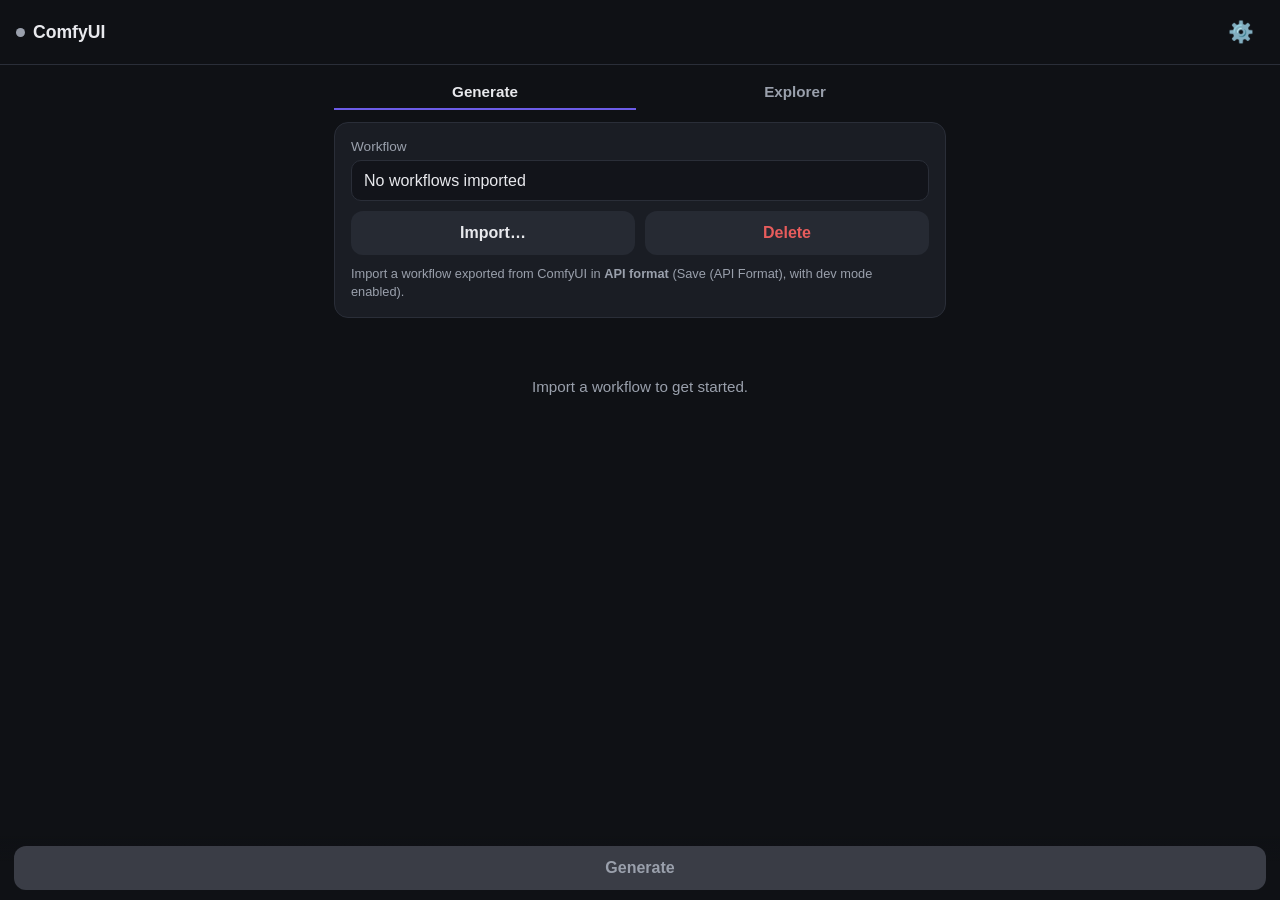
==== ios/ComfyUIMobile/Web/index.html @ 4665763b "Add native iOS WebView wrapper app A thin SwiftUI app (ios/) that hosts the existing web app in a WK" ====
<!DOCTYPE html>
<html lang="en">
<head>
<meta charset="UTF-8">
<meta name="viewport" content="width=device-width, initial-scale=1, maximum-scale=1, viewport-fit=cover">
<title>ComfyUI Mobile</title>
<link rel="manifest" href="manifest.webmanifest">
<link rel="apple-touch-icon" href="icons/apple-touch-icon.png">
<meta name="apple-mobile-web-app-capable" content="yes">
<meta name="apple-mobile-web-app-status-bar-style" content="black-translucent">
<meta name="apple-mobile-web-app-title" content="ComfyUI">
<meta name="theme-color" content="#0f1115">
<link rel="stylesheet" href="style.css?v=5">
</head>
<body>

<header class="topbar">
  <div class="topbar-title">
    <span class="dot" id="connDot"></span>
    ComfyUI
  </div>
  <button class="icon-btn" id="settingsBtn" aria-label="Settings">⚙️</button>
</header>

<nav class="tabbar">
  <button class="tab-btn active" id="tabGenerateBtn">Generate</button>
  <button class="tab-btn" id="tabExplorerBtn">Explorer</button>
</nav>

<main id="app">

  <!-- Workflow picker -->
  <section class="card">
    <div class="card-row">
      <label class="field-label" for="workflowSelect">Workflow</label>
      <select id="workflowSelect"></select>
    </div>
    <div class="card-row buttons-row">
      <button class="btn secondary" id="importWorkflowBtn">Import…</button>
      <button class="btn secondary danger" id="deleteWorkflowBtn">Delete</button>
      <input type="file" id="workflowFileInput" accept="application/json,.json" hidden>
    </div>
    <p class="hint" id="workflowHint">Import a workflow exported from ComfyUI in <b>API format</b> (Save (API Format), with dev mode enabled).</p>
  </section>

  <!-- Generation form -->
  <section class="card" id="genForm" hidden>
    <div class="field">
      <label class="field-label" for="positivePrompt">Prompt</label>
      <textarea id="positivePrompt" rows="3" placeholder="A photo of…"></textarea>
    </div>

    <div class="field" id="negativeField" hidden>
      <label class="field-label" for="negativePrompt">Negative prompt</label>
      <textarea id="negativePrompt" rows="2" placeholder="blurry, low quality…"></textarea>
    </div>

    <div class="field" id="checkpointField" hidden>
      <label class="field-label" for="checkpointSelect">Checkpoint</label>
      <select id="checkpointSelect"></select>
    </div>

    <div class="grid2" id="sizeField" hidden>
      <div class="field">
        <label class="field-label" for="widthInput">Width</label>
        <input type="number" id="widthInput" step="8" min="64">
      </div>
      <div class="field">
        <label class="field-label" for="heightInput">Height</label>
        <input type="number" id="heightInput" step="8" min="64">
      </div>
    </div>

    <div class="field" id="durationField" hidden>
      <label class="field-label" for="durationInput">Duration (seconds)</label>
      <input type="number" id="durationInput" min="1" step="1">
    </div>

    <details class="advanced" id="advancedDetails">
      <summary>Advanced</summary>

      <div class="grid2" id="samplerField" hidden>
        <div class="field">
          <label class="field-label" for="samplerSelect">Sampler</label>
          <select id="samplerSelect"></select>
        </div>
        <div class="field">
          <label class="field-label" for="schedulerSelect">Scheduler</label>
          <select id="schedulerSelect"></select>
        </div>
      </div>

      <div class="grid2" id="stepsCfgField" hidden>
        <div class="field">
          <label class="field-label" for="stepsInput">Steps</label>
          <input type="number" id="stepsInput" min="1">
        </div>
        <div class="field">
          <label class="field-label" for="cfgInput">CFG</label>
          <input type="number" id="cfgInput" step="0.1" min="0">
        </div>
      </div>

      <div class="field" id="seedField" hidden>
        <label class="field-label" for="seedInput">Seed</label>
        <div class="seed-row">
          <input type="number" id="seedInput" min="0">
          <label class="checkbox-label"><input type="checkbox" id="randomSeedCheckbox" checked> Random</label>
        </div>
      </div>

      <div class="field">
        <label class="field-label" for="rawJsonArea">Raw workflow JSON (editable)</label>
        <textarea id="rawJsonArea" rows="6" spellcheck="false"></textarea>
      </div>
    </details>
  </section>

  <!-- Progress -->
  <section class="card" id="progressCard" hidden>
    <div class="progress-row">
      <div class="spinner"></div>
      <span id="progressText">Queuing…</span>
    </div>
  </section>

  <!-- Gallery -->
  <section class="card" id="galleryCard" hidden>
    <h2 class="card-title">Results</h2>
    <div class="gallery" id="gallery"></div>
  </section>

  <p class="empty-state" id="emptyState">Import a workflow to get started.</p>

</main>

<main id="explorerView" hidden>
  <section class="card">
    <div class="card-row buttons-row">
      <button class="btn secondary" id="refreshMediaBtn">Refresh from ComfyUI</button>
      <button class="btn secondary danger" id="clearMediaBtn">Clear cache</button>
    </div>
    <p class="hint" id="mediaStatus"></p>
    <p class="hint">Pulls everything in ComfyUI's history, so it includes images made outside this app too — but ComfyUI's history is in-memory, so it only covers what's run since ComfyUI last restarted (plus anything this app has already cached).</p>
  </section>

  <section class="card" id="mediaCard" hidden>
    <div class="media-grid" id="mediaGrid"></div>
  </section>

  <p class="empty-state" id="mediaEmptyState">No images yet. Generate something, or tap Refresh.</p>
</main>

<div class="bottom-bar" id="bottomBar">
  <button class="btn primary" id="generateBtn" disabled>Generate</button>
</div>

<!-- Settings drawer -->
<div class="overlay" id="settingsOverlay" hidden>
  <div class="drawer">
    <div class="drawer-header">
      <h2>Settings</h2>
      <button class="icon-btn" id="closeSettingsBtn" aria-label="Close">✕</button>
    </div>
    <div class="field">
      <label class="field-label" for="addressSelect">Saved addresses</label>
      <select id="addressSelect"></select>
    </div>
    <div class="field suggest-wrap">
      <label class="field-label" for="baseUrlInput">ComfyUI address</label>
      <input type="text" id="baseUrlInput" placeholder="my-pc.tailxxxx.ts.net:8188" autocomplete="off">
      <ul class="suggest-list" id="addressHistoryList" hidden></ul>
    </div>
    <div class="card-row buttons-row">
      <button class="btn secondary" id="testConnBtn">Test connection</button>
      <button class="btn secondary" id="saveAddressBtn">Save as…</button>
      <button class="btn secondary danger" id="deleteAddressBtn">Delete</button>
    </div>
    <p class="hint" id="connStatus"></p>
    <p class="hint">ComfyUI must be started with <code>--enable-cors-header</code> so this app (served from a different port) can call its API. See README.</p>
  </div>
</div>

<!-- Lightbox -->
<div class="overlay" id="lightboxOverlay" hidden>
  <div class="lightbox">
    <button class="icon-btn lightbox-close" id="closeLightboxBtn" aria-label="Close">✕</button>
    <img id="lightboxImg" alt="Generated image">
    <a id="lightboxOpenLink" class="btn secondary" target="_blank" rel="noopener">Open full size (save to Photos)</a>
  </div>
</div>

<script src="app.js?v=5"></script>
</body>
</html>
---- ios/ComfyUIMobile/Web/style.css ----
:root {
  --bg: #0f1115;
  --card-bg: #1a1d24;
  --border: #2a2e38;
  --text: #e8e9ed;
  --text-dim: #9aa0ac;
  --accent: #6c5ce7;
  --accent-dim: #4c3ce8;
  --danger: #e75c5c;
  --ok: #4caf7d;
  --radius: 14px;
  --safe-top: env(safe-area-inset-top, 0px);
  --safe-bottom: env(safe-area-inset-bottom, 0px);
}

* { box-sizing: border-box; -webkit-tap-highlight-color: transparent; }

[hidden] { display: none !important; }

html, body {
  margin: 0;
  padding: 0;
  background: var(--bg);
  color: var(--text);
  font-family: -apple-system, BlinkMacSystemFont, "Segoe UI", Roboto, sans-serif;
  font-size: 16px;
  height: 100%;
}

body {
  padding-top: var(--safe-top);
  padding-bottom: var(--safe-bottom);
  overscroll-behavior-y: none;
}

.topbar {
  display: flex;
  align-items: center;
  justify-content: space-between;
  padding: 14px 16px;
  position: sticky;
  top: 0;
  background: var(--bg);
  z-index: 10;
  border-bottom: 1px solid var(--border);
}

.topbar-title {
  font-weight: 600;
  font-size: 1.1rem;
  display: flex;
  align-items: center;
  gap: 8px;
}

.dot {
  width: 9px;
  height: 9px;
  border-radius: 50%;
  background: var(--text-dim);
  display: inline-block;
}
.dot.ok { background: var(--ok); }
.dot.bad { background: var(--danger); }

.icon-btn {
  background: none;
  border: none;
  color: var(--text);
  font-size: 1.3rem;
  padding: 6px 10px;
  cursor: pointer;
}

.tabbar {
  display: flex;
  gap: 8px;
  padding: 10px 14px 0;
  max-width: 640px;
  margin: 0 auto;
}

.tab-btn {
  flex: 1;
  background: none;
  border: none;
  border-bottom: 2px solid transparent;
  color: var(--text-dim);
  font-size: 0.95rem;
  font-weight: 600;
  padding: 8px 0;
  cursor: pointer;
}

.tab-btn.active {
  color: var(--text);
  border-bottom-color: var(--accent);
}

#app, #explorerView {
  padding: 12px 14px 90px;
  max-width: 640px;
  margin: 0 auto;
}

.card {
  background: var(--card-bg);
  border: 1px solid var(--border);
  border-radius: var(--radius);
  padding: 16px;
  margin-bottom: 14px;
}

.card-title {
  margin: 0 0 10px;
  font-size: 1rem;
  color: var(--text-dim);
  font-weight: 600;
}

.card-row {
  margin-bottom: 10px;
}
.card-row:last-child { margin-bottom: 0; }

.buttons-row {
  display: flex;
  gap: 10px;
}
.buttons-row .btn { flex: 1; }

.field { margin-bottom: 14px; }
.field:last-child { margin-bottom: 0; }

.field-label {
  display: block;
  font-size: 0.85rem;
  color: var(--text-dim);
  margin-bottom: 6px;
}

.hint {
  font-size: 0.8rem;
  color: var(--text-dim);
  margin: 8px 0 0;
  line-height: 1.4;
}

input[type="text"],
input[type="number"],
select,
textarea {
  width: 100%;
  background: #12141a;
  border: 1px solid var(--border);
  color: var(--text);
  border-radius: 10px;
  padding: 11px 12px;
  font-size: 16px;
  font-family: inherit;
}

textarea { resize: vertical; }

select {
  appearance: none;
  -webkit-appearance: none;
}

.grid2 {
  display: grid;
  grid-template-columns: 1fr 1fr;
  gap: 12px;
}

.seed-row {
  display: flex;
  align-items: center;
  gap: 12px;
}
.seed-row input[type="number"] { flex: 1; }

.checkbox-label {
  display: flex;
  align-items: center;
  gap: 6px;
  font-size: 0.85rem;
  color: var(--text-dim);
  white-space: nowrap;
}

.advanced summary {
  cursor: pointer;
  color: var(--text-dim);
  font-size: 0.9rem;
  margin: 4px 0 12px;
}

.advanced[open] summary { margin-bottom: 14px; }

#rawJsonArea {
  font-family: ui-monospace, SFMono-Regular, Menlo, monospace;
  font-size: 12px;
  min-height: 160px;
}

.btn {
  border: none;
  border-radius: 12px;
  padding: 13px 16px;
  font-size: 1rem;
  font-weight: 600;
  cursor: pointer;
}

.btn.primary {
  background: var(--accent);
  color: white;
  width: 100%;
}
.btn.primary:disabled {
  background: #3a3d46;
  color: var(--text-dim);
}

.btn.secondary {
  background: #262a33;
  color: var(--text);
}

.btn.secondary.danger {
  color: var(--danger);
}

.bottom-bar {
  position: fixed;
  left: 0;
  right: 0;
  bottom: 0;
  padding: 10px 14px calc(10px + var(--safe-bottom));
  background: linear-gradient(to top, var(--bg) 60%, transparent);
  z-index: 10;
}

.progress-row {
  display: flex;
  align-items: center;
  gap: 12px;
}

.spinner {
  width: 20px;
  height: 20px;
  border-radius: 50%;
  border: 3px solid var(--border);
  border-top-color: var(--accent);
  animation: spin 0.8s linear infinite;
  flex-shrink: 0;
}

@keyframes spin { to { transform: rotate(360deg); } }

.gallery {
  display: grid;
  grid-template-columns: repeat(2, 1fr);
  gap: 10px;
}

.gallery img {
  width: 100%;
  aspect-ratio: 1 / 1;
  object-fit: cover;
  border-radius: 10px;
  border: 1px solid var(--border);
  cursor: pointer;
}

.media-grid {
  display: grid;
  grid-template-columns: repeat(2, 1fr);
  gap: 10px;
}

.media-item img {
  width: 100%;
  aspect-ratio: 1 / 1;
  object-fit: cover;
  border-radius: 10px;
  border: 1px solid var(--border);
  cursor: pointer;
  display: block;
}

.media-caption {
  font-size: 0.72rem;
  color: var(--text-dim);
  margin-top: 4px;
  white-space: nowrap;
  overflow: hidden;
  text-overflow: ellipsis;
}

.empty-state {
  text-align: center;
  color: var(--text-dim);
  margin-top: 60px;
  font-size: 0.95rem;
}

.overlay {
  position: fixed;
  inset: 0;
  background: rgba(0,0,0,0.6);
  z-index: 100;
  display: flex;
}

.overlay[hidden] { display: none; }

.drawer {
  margin-top: auto;
  width: 100%;
  background: var(--card-bg);
  border-top-left-radius: 18px;
  border-top-right-radius: 18px;
  padding: 20px 18px calc(20px + var(--safe-bottom));
  max-height: 85vh;
  overflow-y: auto;
}

.drawer-header {
  display: flex;
  align-items: center;
  justify-content: space-between;
  margin-bottom: 16px;
}
.drawer-header h2 { margin: 0; font-size: 1.1rem; }

.lightbox {
  margin: auto;
  width: 100%;
  max-height: 100vh;
  display: flex;
  flex-direction: column;
  align-items: center;
  justify-content: center;
  gap: 14px;
  padding: 20px;
  position: relative;
}

.lightbox img {
  max-width: 100%;
  max-height: 70vh;
  border-radius: 10px;
  object-fit: contain;
}

.lightbox-close {
  position: absolute;
  top: 10px;
  right: 10px;
  background: rgba(0,0,0,0.4);
  border-radius: 50%;
}

.suggest-wrap {
  position: relative;
}

.suggest-list {
  position: absolute;
  left: 0;
  right: 0;
  top: 100%;
  margin: 4px 0 0;
  padding: 6px;
  list-style: none;
  background: #12141a;
  border: 1px solid var(--border);
  border-radius: 10px;
  z-index: 20;
  max-height: 200px;
  overflow-y: auto;
}

.suggest-list li {
  padding: 10px 8px;
  border-radius: 6px;
  font-size: 0.9rem;
  cursor: pointer;
}

.suggest-list li:active {
  background: #262a33;
}

code {
  background: #12141a;
  padding: 1px 5px;
  border-radius: 4px;
  font-size: 0.85em;
}
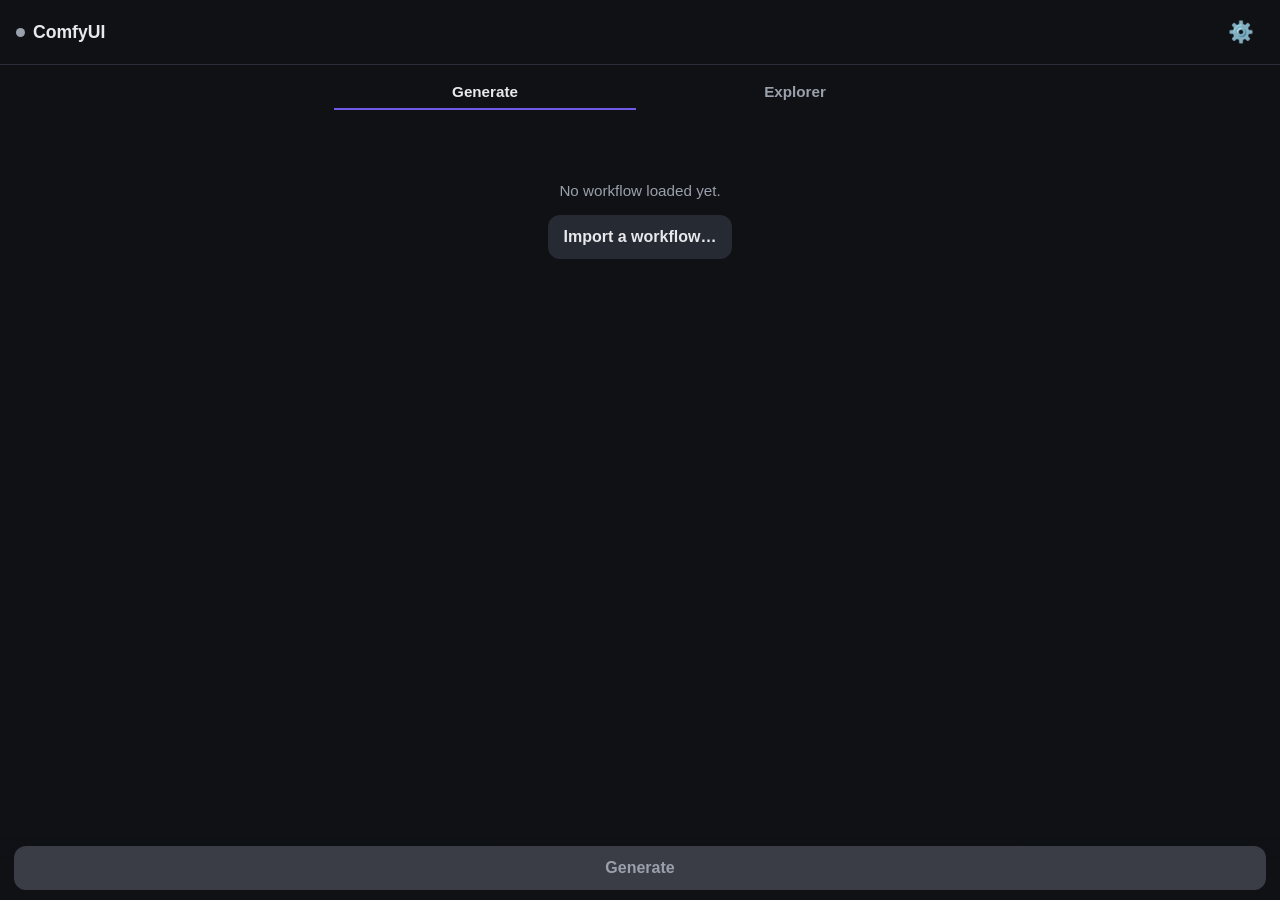
==== commit 6e25f5c6: "Move workflow import/switch controls into Settings The workflow picker card sat permanently at the t" ====
--- a/ios/ComfyUIMobile/Web/index.html
+++ b/ios/ComfyUIMobile/Web/index.html
@@ -10,7 +10,7 @@
 <meta name="apple-mobile-web-app-status-bar-style" content="black-translucent">
 <meta name="apple-mobile-web-app-title" content="ComfyUI">
 <meta name="theme-color" content="#0f1115">
-<link rel="stylesheet" href="style.css?v=5">
+<link rel="stylesheet" href="style.css?v=6">
 </head>
 <body>
 
@@ -29,22 +29,13 @@
 
 <main id="app">
 
-  <!-- Workflow picker -->
-  <section class="card">
-    <div class="card-row">
-      <label class="field-label" for="workflowSelect">Workflow</label>
-      <select id="workflowSelect"></select>
-    </div>
-    <div class="card-row buttons-row">
-      <button class="btn secondary" id="importWorkflowBtn">Import…</button>
-      <button class="btn secondary danger" id="deleteWorkflowBtn">Delete</button>
-      <input type="file" id="workflowFileInput" accept="application/json,.json" hidden>
-    </div>
-    <p class="hint" id="workflowHint">Import a workflow exported from ComfyUI in <b>API format</b> (Save (API Format), with dev mode enabled).</p>
-  </section>
-
   <!-- Generation form -->
   <section class="card" id="genForm" hidden>
+    <div class="workflow-bar">
+      <span class="workflow-name" id="currentWorkflowLabel"></span>
+      <button class="link-btn" id="changeWorkflowBtn">Change</button>
+    </div>
+
     <div class="field">
       <label class="field-label" for="positivePrompt">Prompt</label>
       <textarea id="positivePrompt" rows="3" placeholder="A photo of…"></textarea>
@@ -130,7 +121,10 @@
     <div class="gallery" id="gallery"></div>
   </section>
 
-  <p class="empty-state" id="emptyState">Import a workflow to get started.</p>
+  <div class="empty-state" id="emptyState">
+    <p>No workflow loaded yet.</p>
+    <button class="btn secondary" id="emptyImportBtn">Import a workflow…</button>
+  </div>
 
 </main>
 
@@ -162,6 +156,20 @@
       <h2>Settings</h2>
       <button class="icon-btn" id="closeSettingsBtn" aria-label="Close">✕</button>
     </div>
+
+    <div class="field">
+      <label class="field-label" for="workflowSelect">Workflow</label>
+      <select id="workflowSelect"></select>
+    </div>
+    <div class="card-row buttons-row">
+      <button class="btn secondary" id="importWorkflowBtn">Import…</button>
+      <button class="btn secondary danger" id="deleteWorkflowBtn">Delete</button>
+      <input type="file" id="workflowFileInput" accept="application/json,.json" hidden>
+    </div>
+    <p class="hint" id="workflowHint">Import a workflow exported from ComfyUI in <b>API format</b> (Save (API Format), with dev mode enabled).</p>
+
+    <hr class="settings-divider">
+
     <div class="field">
       <label class="field-label" for="addressSelect">Saved addresses</label>
       <select id="addressSelect"></select>
@@ -190,6 +198,6 @@
   </div>
 </div>
 
-<script src="app.js?v=5"></script>
+<script src="app.js?v=6"></script>
 </body>
 </html>
--- a/ios/ComfyUIMobile/Web/style.css
+++ b/ios/ComfyUIMobile/Web/style.css
@@ -305,6 +305,43 @@
   color: var(--text-dim);
   margin-top: 60px;
   font-size: 0.95rem;
+}
+.empty-state p { margin: 0 0 16px; }
+.empty-state .btn { display: inline-block; width: auto; }
+
+/* Compact current-workflow row at the top of the generation form */
+.workflow-bar {
+  display: flex;
+  align-items: center;
+  justify-content: space-between;
+  gap: 10px;
+  margin-bottom: 14px;
+  padding-bottom: 12px;
+  border-bottom: 1px solid var(--border);
+}
+.workflow-name {
+  font-weight: 600;
+  font-size: 0.95rem;
+  color: var(--text);
+  overflow: hidden;
+  text-overflow: ellipsis;
+  white-space: nowrap;
+}
+.link-btn {
+  flex-shrink: 0;
+  background: none;
+  border: none;
+  color: var(--accent);
+  font-size: 0.9rem;
+  font-weight: 600;
+  padding: 4px 2px;
+  cursor: pointer;
+}
+
+.settings-divider {
+  border: none;
+  border-top: 1px solid var(--border);
+  margin: 18px 0;
 }
 
 .overlay {
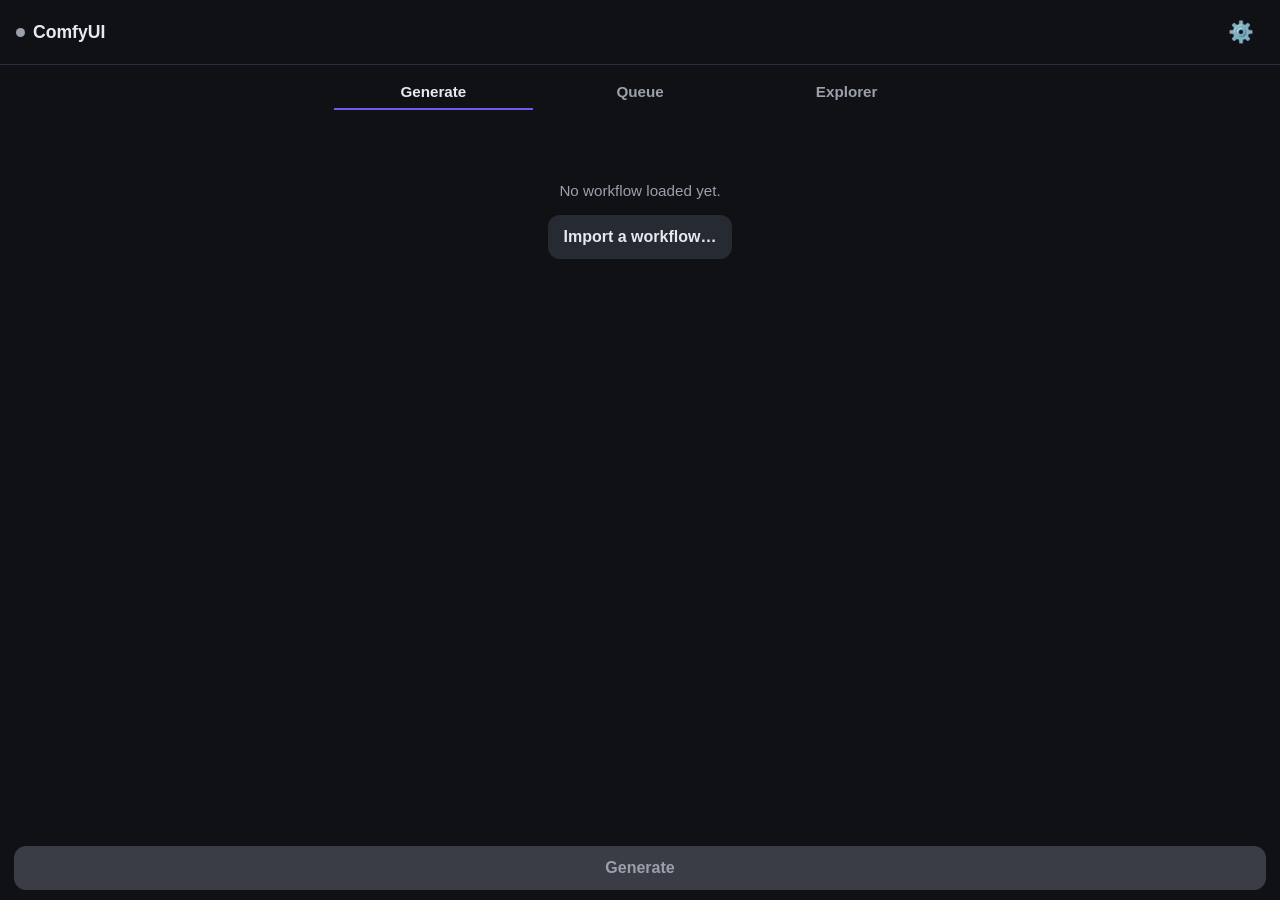
==== commit 5e97f58c: "Add Queue tab showing running and pending jobs A new Queue tab polls ComfyUI's /queue every 1.5s whi" ====
--- a/ios/ComfyUIMobile/Web/index.html
+++ b/ios/ComfyUIMobile/Web/index.html
@@ -10,7 +10,7 @@
 <meta name="apple-mobile-web-app-status-bar-style" content="black-translucent">
 <meta name="apple-mobile-web-app-title" content="ComfyUI">
 <meta name="theme-color" content="#0f1115">
-<link rel="stylesheet" href="style.css?v=6">
+<link rel="stylesheet" href="style.css?v=7">
 </head>
 <body>
 
@@ -24,6 +24,7 @@
 
 <nav class="tabbar">
   <button class="tab-btn active" id="tabGenerateBtn">Generate</button>
+  <button class="tab-btn" id="tabQueueBtn">Queue<span class="tab-badge" id="queueBadge" hidden>0</span></button>
   <button class="tab-btn" id="tabExplorerBtn">Explorer</button>
 </nav>
 
@@ -126,6 +127,22 @@
     <button class="btn secondary" id="emptyImportBtn">Import a workflow…</button>
   </div>
 
+</main>
+
+<main id="queueView" hidden>
+  <section class="card">
+    <div class="card-row buttons-row">
+      <button class="btn secondary" id="refreshQueueBtn">Refresh</button>
+      <button class="btn secondary danger" id="clearQueueBtn">Clear pending</button>
+    </div>
+    <p class="hint" id="queueStatus"></p>
+  </section>
+
+  <section class="card" id="queueListCard" hidden>
+    <div id="queueList"></div>
+  </section>
+
+  <p class="empty-state" id="queueEmptyState">No jobs running or queued.</p>
 </main>
 
 <main id="explorerView" hidden>
@@ -198,6 +215,6 @@
   </div>
 </div>
 
-<script src="app.js?v=6"></script>
+<script src="app.js?v=7"></script>
 </body>
 </html>
--- a/ios/ComfyUIMobile/Web/style.css
+++ b/ios/ComfyUIMobile/Web/style.css
@@ -97,7 +97,21 @@
   border-bottom-color: var(--accent);
 }
 
-#app, #explorerView {
+.tab-badge {
+  display: inline-block;
+  min-width: 18px;
+  margin-left: 5px;
+  padding: 0 5px;
+  border-radius: 9px;
+  background: var(--accent);
+  color: #fff;
+  font-size: 0.72rem;
+  line-height: 18px;
+  text-align: center;
+  vertical-align: middle;
+}
+
+#app, #queueView, #explorerView {
   padding: 12px 14px 90px;
   max-width: 640px;
   margin: 0 auto;
@@ -432,6 +446,55 @@
   background: #262a33;
 }
 
+/* Queue / jobs list */
+.job-row {
+  display: flex;
+  align-items: center;
+  gap: 10px;
+  padding: 12px 0;
+  border-bottom: 1px solid var(--border);
+}
+.job-row:last-child { border-bottom: none; }
+
+.job-main { flex: 1; min-width: 0; }
+
+.job-label {
+  font-size: 0.9rem;
+  color: var(--text);
+  overflow: hidden;
+  text-overflow: ellipsis;
+  white-space: nowrap;
+}
+.job-sub {
+  font-size: 0.75rem;
+  color: var(--text-dim);
+  margin-top: 2px;
+}
+
+.job-badge {
+  flex-shrink: 0;
+  font-size: 0.72rem;
+  font-weight: 600;
+  padding: 3px 9px;
+  border-radius: 999px;
+  white-space: nowrap;
+}
+.job-badge.running { background: rgba(108, 92, 231, 0.22); color: #b7acff; }
+.job-badge.pending { background: #262a33; color: var(--text-dim); }
+.job-badge.done    { background: rgba(76, 175, 125, 0.18); color: #7bd6a8; }
+.job-badge.error   { background: rgba(231, 92, 92, 0.18); color: #f0a0a0; }
+
+.job-cancel {
+  flex-shrink: 0;
+  background: none;
+  border: none;
+  color: var(--danger);
+  font-size: 0.82rem;
+  font-weight: 600;
+  padding: 4px 2px;
+  cursor: pointer;
+}
+
 code {
   background: #12141a;
   padding: 1px 5px;
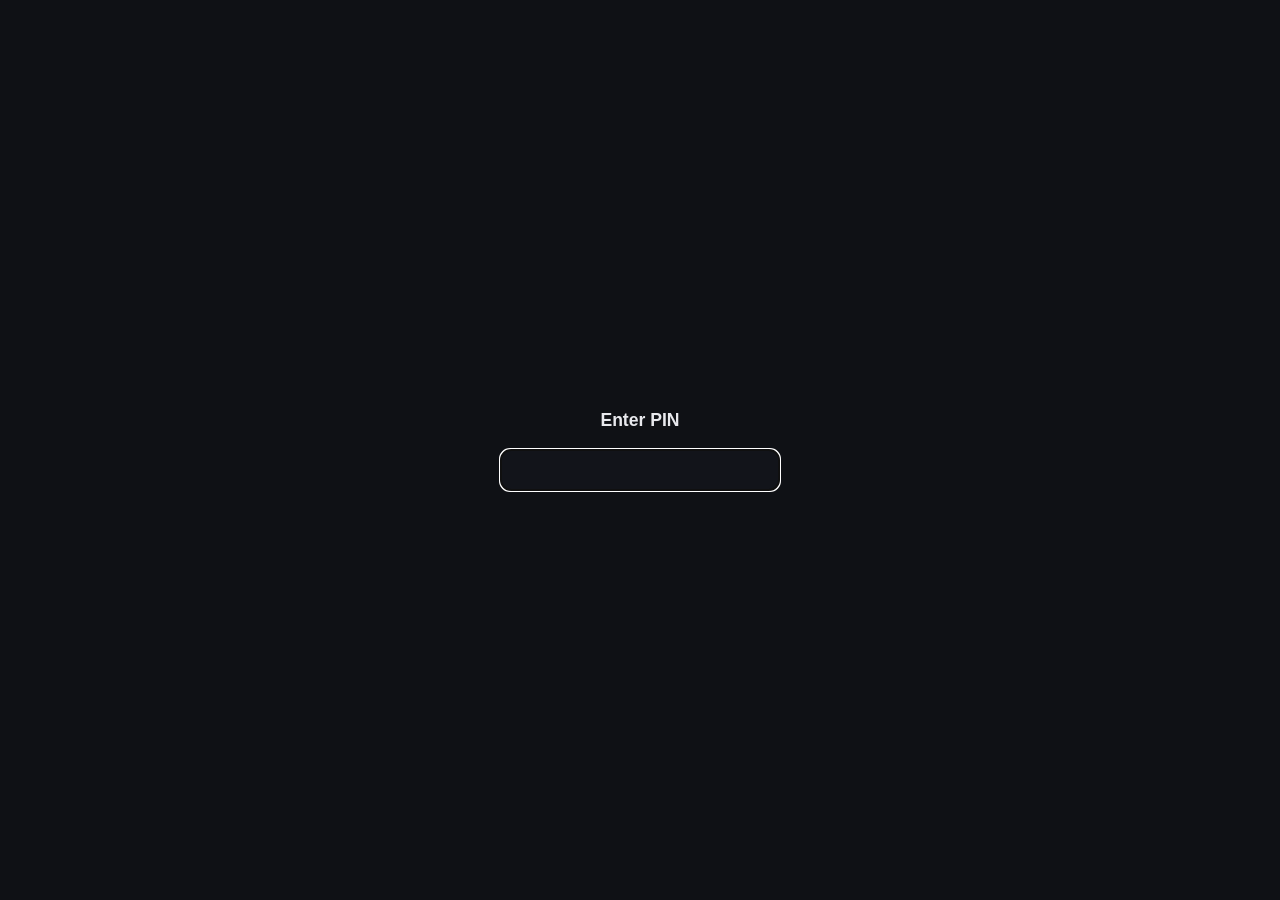
==== commit 3a0e7a6f: "Add a PIN lock screen to gate the web app Shows a full-screen 4-digit PIN prompt on load (hardcoded " ====
--- a/ios/ComfyUIMobile/Web/index.html
+++ b/ios/ComfyUIMobile/Web/index.html
@@ -10,9 +10,17 @@
 <meta name="apple-mobile-web-app-status-bar-style" content="black-translucent">
 <meta name="apple-mobile-web-app-title" content="ComfyUI">
 <meta name="theme-color" content="#0f1115">
-<link rel="stylesheet" href="style.css?v=7">
+<link rel="stylesheet" href="style.css?v=11">
 </head>
 <body>
+
+<div id="lockScreen" class="lock-screen">
+  <div class="lock-box">
+    <div class="lock-title">Enter PIN</div>
+    <input id="pinInput" class="pin-input" type="password" inputmode="numeric" pattern="[0-9]*" maxlength="4" autocomplete="off" aria-label="PIN">
+    <p class="lock-error" id="lockError" hidden>Wrong PIN. Try again.</p>
+  </div>
+</div>
 
 <header class="topbar">
   <div class="topbar-title">
@@ -35,6 +43,18 @@
     <div class="workflow-bar">
       <span class="workflow-name" id="currentWorkflowLabel"></span>
       <button class="link-btn" id="changeWorkflowBtn">Change</button>
+    </div>
+
+    <div class="field" id="inputImageField" hidden>
+      <label class="field-label">Input image</label>
+      <div class="input-image-row">
+        <img id="inputImagePreview" class="input-image-preview" hidden alt="Input image preview">
+        <div class="input-image-meta">
+          <span id="inputImageName" class="input-image-name">No image selected</span>
+          <button type="button" class="btn secondary" id="pickImageBtn">Choose image…</button>
+        </div>
+      </div>
+      <input type="file" id="inputImageInput" accept="image/*" hidden>
     </div>
 
     <div class="field">
@@ -203,6 +223,10 @@
     </div>
     <p class="hint" id="connStatus"></p>
     <p class="hint">ComfyUI must be started with <code>--enable-cors-header</code> so this app (served from a different port) can call its API. See README.</p>
+
+    <hr class="settings-divider">
+
+    <button class="btn secondary" id="lockAppBtn">Lock app</button>
   </div>
 </div>
 
@@ -215,6 +239,6 @@
   </div>
 </div>
 
-<script src="app.js?v=7"></script>
+<script src="app.js?v=11"></script>
 </body>
 </html>
--- a/ios/ComfyUIMobile/Web/style.css
+++ b/ios/ComfyUIMobile/Web/style.css
@@ -162,6 +162,7 @@
 
 input[type="text"],
 input[type="number"],
+input[type="password"],
 select,
 textarea {
   width: 100%;
@@ -446,6 +447,73 @@
   background: #262a33;
 }
 
+/* PIN lock screen */
+.lock-screen {
+  position: fixed;
+  inset: 0;
+  z-index: 1000;
+  background: var(--bg);
+  display: flex;
+  align-items: center;
+  justify-content: center;
+  padding: 24px;
+  padding-top: calc(24px + var(--safe-top));
+}
+.lock-box {
+  width: 100%;
+  max-width: 280px;
+  text-align: center;
+}
+.lock-title {
+  font-size: 1.1rem;
+  font-weight: 600;
+  color: var(--text);
+  margin-bottom: 18px;
+}
+.pin-input {
+  text-align: center;
+  font-size: 1.8rem;
+  letter-spacing: 0.5em;
+  padding: 14px 12px 14px 22px;
+}
+.lock-error {
+  color: var(--danger);
+  font-size: 0.85rem;
+  margin-top: 12px;
+}
+
+/* Input image picker */
+.input-image-row {
+  display: flex;
+  gap: 12px;
+  align-items: center;
+}
+.input-image-preview {
+  width: 72px;
+  height: 72px;
+  object-fit: cover;
+  border-radius: 10px;
+  border: 1px solid var(--border);
+  flex-shrink: 0;
+}
+.input-image-meta {
+  flex: 1;
+  min-width: 0;
+  display: flex;
+  flex-direction: column;
+  gap: 8px;
+  align-items: flex-start;
+}
+.input-image-name {
+  font-size: 0.85rem;
+  color: var(--text-dim);
+  overflow: hidden;
+  text-overflow: ellipsis;
+  white-space: nowrap;
+  max-width: 100%;
+}
+.input-image-meta .btn { width: auto; }
+
 /* Queue / jobs list */
 .job-row {
   display: flex;
